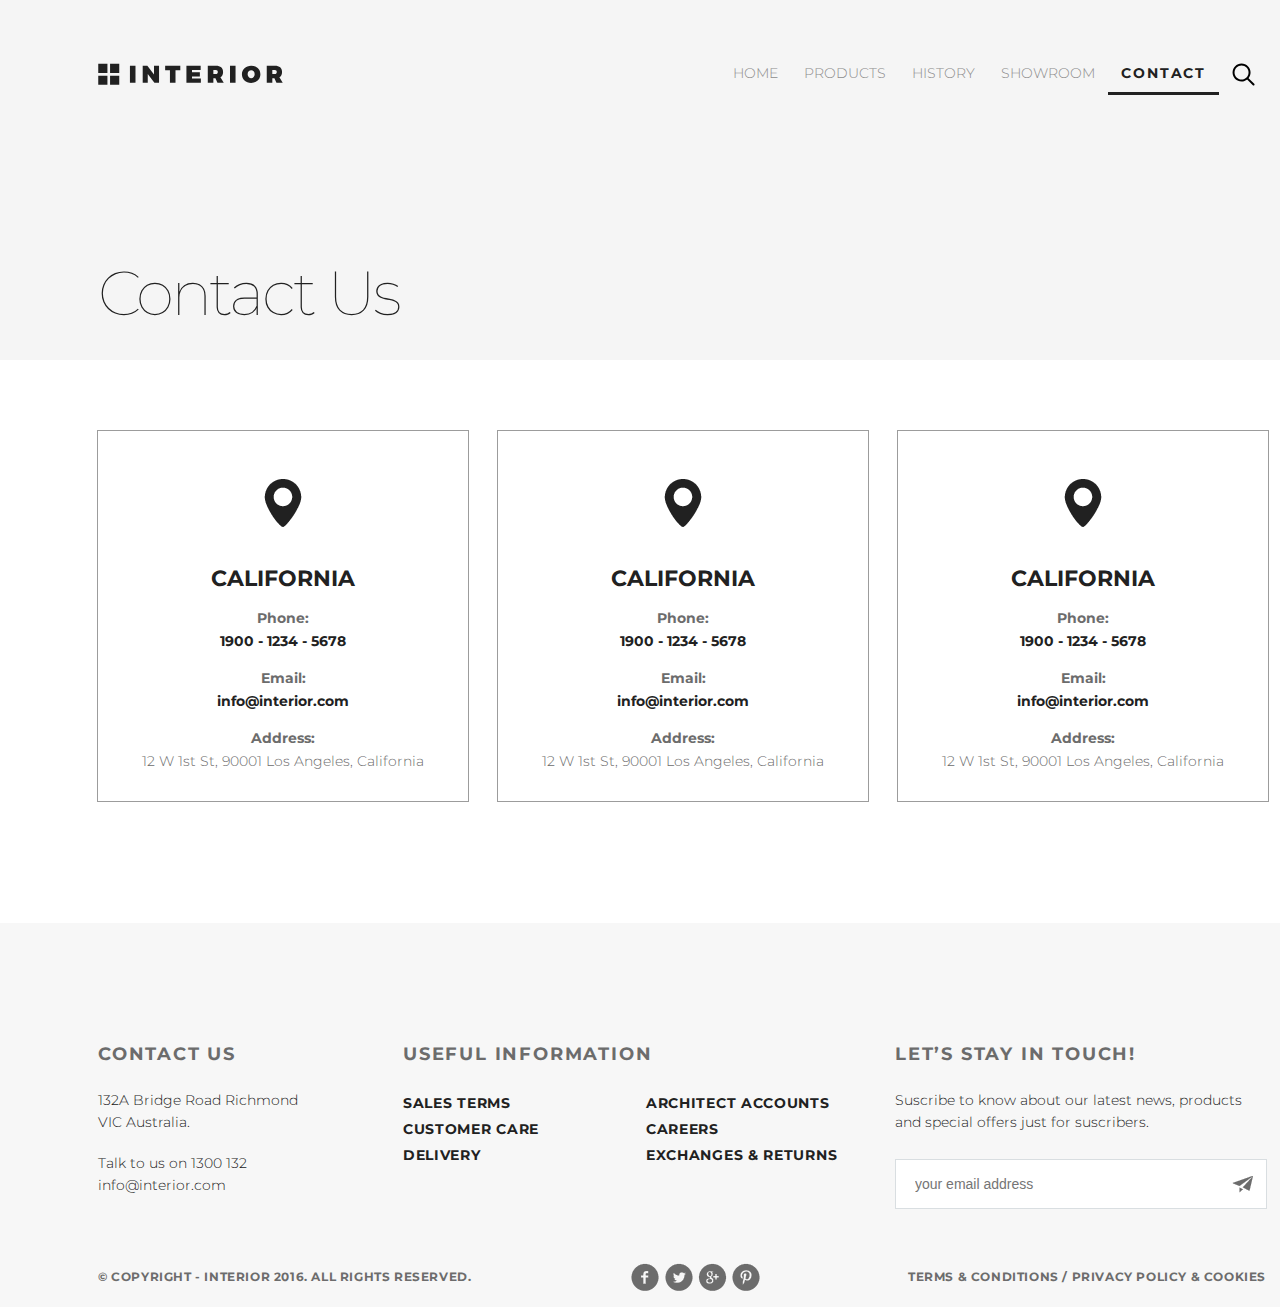
==== contacts.html @ 67fc388b "Add files via upload" ====
<!DOCTYPE html>
<html lang="en">

<head>
    <meta charset="UTF-8">
    <title>INTERIOR CONTACTS</title>
    <link type="text/css" href="https://fonts.googleapis.com/css?family=Montserrat:100,300,400,700&display=swap" rel="stylesheet">
    <link rel="stylesheet" type="text/css" href="style.css"> </head>

<body>
    <div class="container">
        <div class="pack-top padding-site">
            <div class="header-pack-top clearfix">
                <a href="index.html"><img src="img/logo.svg" alt="logo"></a>
                <ul class="menu clearfix">
                    <li class="menu-list"><a href="index.html" class="menu-link">HOME</a></li>
                    <li class="menu-list"><a href="products.html" class="menu-link">PRODUCTS</a></li>
                    <li class="menu-list"><a href="#" class="menu-link">HISTORY</a></li>
                    <li class="menu-list"><a href="hotdealsproduct.html" class="menu-link">SHOWROOM</a></li>
                    <li class="menu-list"><a href="#" class="menu-link menu-link-active">CONTACT</a></li>
                    <li class="menu-list">
                        <a href="#" class="menu-link"><img src="img/search.svg" alt="search"></a>
                    </li>
                </ul>
            </div>
            <p class="pack-top-name">Contact Us</p>
        </div>
        <div class="content-contacts padding-site">
            <div class="locatins">
                <a href="#" class="location-link">
                    <div class="location-pack1"> <img class="loc" src="img/loc.png" alt="loc">
                        <p class="location-pack-text1">California</p>
                        <p class="location-pack-text2">Phone:</p>
                        <p class="location-pack-text3">1900 - 1234 - 5678</p>
                        <br>
                        <p class="location-pack-text4">Email:</p>
                        <p class="location-pack-text5">info@interior.com</p>
                        <br>
                        <p class="location-pack-text6">Address:</p>
                        <p class="location-pack-text7">12 W 1st St, 90001 Los Angeles, California</p>
                    </div>
                </a>
                <a href="#" class="location-link">
                    <div class="location-pack2"> <img class="loc" src="img/loc.png" alt="loc">
                        <p class="location-pack-text1">California</p>
                        <p class="location-pack-text2">Phone:</p>
                        <p class="location-pack-text3">1900 - 1234 - 5678</p>
                        <br>
                        <p class="location-pack-text4">Email:</p>
                        <p class="location-pack-text5">info@interior.com</p>
                        <br>
                        <p class="location-pack-text6">Address:</p>
                        <p class="location-pack-text7">12 W 1st St, 90001 Los Angeles, California</p>
                    </div>
                </a>
                <a href="#" class="location-link">
                    <div class="location-pack3"> <img class="loc" src="img/loc.png" alt="loc">
                        <p class="location-pack-text1">California</p>
                        <p class="location-pack-text2">Phone:</p>
                        <p class="location-pack-text3">1900 - 1234 - 5678</p>
                        <br>
                        <p class="location-pack-text4">Email:</p>
                        <p class="location-pack-text5">info@interior.com</p>
                        <br>
                        <p class="location-pack-text6">Address:</p>
                        <p class="location-pack-text7">12 W 1st St, 90001 Los Angeles, California</p>
                    </div>
                </a>
            </div>
        </div>
        <div class="footer-contacts padding-site">
            <div class="footer-content clearfix">
                <div class="footer-pack1">
                    <p class="footer-pack1-text">Contact Us</p>
                    <ul class="footer-menu1">
                        <li class="footer-menu-list1">132A Bridge Road Richmond VIC Australia.</li>
                        <br>
                        <li class="footer-menu-list1">Talk to us on 1300 132 info@interior.com</li>
                    </ul>
                </div>
                <div class="footer-pack2">
                    <p class="footer-pack2-text clearfix">Useful Information</p>
                    <ul class="footer-menu2 clearfix">
                        <li class="footer-menu-list2">Sales terms</li>
                        <li class="footer-menu-list2">Customer care</li>
                        <li class="footer-menu-list2">Delivery</li>
                    </ul>
                    <ul class="footer-menu3 clearfix">
                        <li class="footer-menu-list3">Architect accounts</li>
                        <li class="footer-menu-list3">Careers</li>
                        <li class="footer-menu-list3">Exchanges & returns</li>
                    </ul>
                </div>
                <div class="footer-pack3">
                    <p class="footer-pack3-text1">Let’s Stay in Touch!</p>
                    <p class="footer-pack3-text2">Suscribe to know about our latest news, products and special offers just for suscribers.</p>
                    <form method="post" class="footer-email" action="#">
                        <input class="email" type="email" placeholder="your email address">
                        <button class="button-email" type="submit"><img src="img/send.png" alt="send"></button>
                    </form>
                </div>
            </div>
            <div class="footer-bottom clearfix">
                <div class="footer-bottom-pack1">
                    <p class="copy">&copy; Copyright - INTERIOR 2016. All Rights Reserved.</p>
                </div>
                <div class="footer-bottom-pack2"><img class="social-links" src="img/social-links.png" alt="social"></div>
                <div class="footer-bottom-pack3">
                    <p class="terms">Terms & Conditions / Privacy policy & Cookies</p>
                </div>
            </div>
        </div>
    </div>
</body>

</html>
---- style.css ----
* {
    margin: 0;
    padding: 0;
}

.clearfix:after {
    content: "";
    display: table;
    clear: both;
}

.padding-site {
    padding-left: 98px;
    padding-right: 98px;
}

.container {
    width: 1366px;
    margin: 0 auto;
    font-family: 'Montserrat', sans-serif;
    box-shadow: 0 1px 1px 1px rgba(33, 33, 33, 0.35);
}

.slider {
    height: 800px;
    background-image: url(img/slider-img.jpg);
    position: relative;
}

.header {
    padding-top: 63px;
}

.menu {
    float: right;
}

.menu-list {
    list-style-type: none;
    float: left;
}

.menu-link {
    color: #8c8c8c;
    font-size: 14px;
    font-weight: 300;
    text-transform: uppercase;
    text-decoration: none;
    padding: 10px 13px;
}

.menu-link:hover {
    color: #212121;
}

.menu-link-active {
    color: #212121;
    font-weight: 700;
    letter-spacing: 1.4px;
    border-bottom: 3px solid #212121
}

.slider-text {
    margin-top: 283px;
}

.slider-trending {
    color: #43a047;
    font-size: 18px;
    font-weight: 700;
    text-transform: uppercase;
}

.slider-h2 {
    color: #212121;
    font-size: 62px;
    font-weight: 100;
    text-transform: uppercase;
    letter-spacing: -3px;
}

.slider-content {
    color: #6c6c6c;
    font-size: 14px;
    font-weight: 300;
    width: 410px;
    margin-top: 20px;
    margin-bottom: 30px;
    line-height: 24px;
}

.button {
    color: #212121;
    font-size: 18px;
    font-weight: 700;
    text-transform: uppercase;
    box-shadow: 0 2px 5px 1px rgba(33, 33, 33, 0.35);
    border-radius: 23px;
    background-color: #ffffff;
    width: 212px;
    height: 45px;
    text-align: center;
    line-height: 45px;
    display: inline-block;
    text-decoration: none;
    letter-spacing: 3.6px;
}

.button:hover {
    background-color: gainsboro;
}

.pagination {
    position: absolute;
    width: 1170px;
    bottom: 19px;
    text-align: center;
}

.circle {
    width: 30px;
    height: 30px;
    display: inline-block;
    background-color: #c7c7c7;
    border-radius: 50%;
    margin: 5px;
}

.circle-active {
    width: 40px;
    height: 40px;
    background-color: #212121;
    margin-bottom: 0;
}

.circle:hover {
    background-color: #212121;
}

.featured-product {
    height: 609px;
}

.menu2 {
    float: left;
    margin-top: 120px;
}

.menu2-list {
    list-style-type: none;
    float: left;
}

.menu2-link {
    color: #6c6c6c;
    font-size: 34px;
    font-weight: 700;
    text-decoration: none;
    padding: 15px 9px;
}

.menu2-link:hover {
    color: #212121;
}

.menu2-link-active {
    color: #212121;
    font-weight: 700;
    border-bottom: 3px solid #212121
}

.explore-all-featured {
    color: #212121;
    font-size: 18px;
    font-weight: 700;
    text-transform: uppercase;
    letter-spacing: 3.6px;
    text-decoration: none;
    float: right;
    margin-top: 138px;
}

.explore-all-featured:hover:after {
    content: " >";
    color: #212121;
}

.featured-content {
    margin-top: 72px;
}

.featured-circle {
    width: 48px;
    height: 48px;
    box-shadow: 0 2px 5px 1px rgba(33, 33, 33, 0.35);
    border-radius: 50%;
    background-color: #ffffff;
    text-align: center;
    line-height: 58px;
    margin-left: 111px;
    margin-top: 62px;
}

.featured-product-text1 {
    color: #212121;
    font-size: 22px;
    font-weight: 700;
    text-align: center;
    margin-top: 19px;
}

.featured-product-text2 {
    color: #6c6c6c;
    font-size: 14px;
    font-weight: 300;
    text-align: center;
    line-height: 21.91px;
    margin-top: 23px;
}

.featured-product1 {
    width: 270px;
    height: 270px;
    float: left;
    position: relative;
}

.featured-product2 {
    width: 270px;
    height: 270px;
    float: left;
    margin-left: 30px;
    position: relative;
}

.featured-product3 {
    width: 270px;
    height: 270px;
    float: left;
    margin-left: 30px;
    position: relative;
}

.featured-product4 {
    width: 270px;
    height: 270px;
    float: left;
    margin-left: 30px;
    position: relative;
}

.featured-product-fon1 {
    width: 270px;
    height: 270px;
    position: absolute;
    left: 0;
    right: 0;
    bottom: 0;
    top: 0;
    display: none;
    background: rgba(255, 255, 255, 0.9);
}

.featured-product-fon2 {
    width: 270px;
    height: 270px;
    position: absolute;
    left: 0;
    right: 0;
    bottom: 0;
    top: 0;
    display: none;
    background: rgba(255, 255, 255, 0.9);
}

.featured-product-fon3 {
    width: 270px;
    height: 270px;
    position: absolute;
    left: 0;
    right: 0;
    bottom: 0;
    top: 0;
    display: none;
    background: rgba(255, 255, 255, 0.9);
}

.featured-product-fon4 {
    width: 270px;
    height: 270px;
    position: absolute;
    left: 0;
    right: 0;
    bottom: 0;
    top: 0;
    display: none;
    background: rgba(255, 255, 255, 0.9);
}

.featured-product1:hover .featured-product-fon1 {
    display: block;
}

.featured-product2:hover .featured-product-fon2 {
    display: block;
}

.featured-product3:hover .featured-product-fon3 {
    display: block;
}

.featured-product4:hover .featured-product-fon4 {
    display: block;
}

.promo-product {
    height: 683px;
}

.promo-content1 {
    height: 683px;
    width: 683px;
    background-image: url(img/promo-1.jpg);
    float: left;
}

.promo-text {
    margin-left: 52px;
}

.promo-text1 {
    color: #1e88e5;
    font-size: 18px;
    font-weight: 700;
    text-transform: uppercase;
    letter-spacing: 1.8px;
    margin-top: 228px;
}

.promo-text2 {
    color: #212121;
    font-size: 36px;
    font-weight: 700;
    margin-top: 18px;
    letter-spacing: 0px;
}

.promo-text3 {
    color: #6c6c6c;
    font-size: 14px;
    font-weight: 300;
    line-height: 24.04px;
    margin-top: 24px;
    margin-bottom: 34px;
}

.promo-content2 {
    height: 683px;
    width: 683px;
    background-image: url(img/promo-2.jpg);
    float: right;
}

.trending-product {
    height: 1108px;
}

.trending-name {
    color: #212121;
    font-size: 36px;
    font-weight: 700;
    margin-top: 120px;
    float: left;
}

.explore-all-trending {
    color: #212121;
    font-size: 18px;
    font-weight: 700;
    text-transform: uppercase;
    letter-spacing: 3.6px;
    text-decoration: none;
    float: right;
    margin-top: 138px;
}

.explore-all-trending:hover:after {
    content: " >";
    color: #212121;
}

.content-trending {
    width: 1170px;
    height: 770px;
    margin-top: 65px;
}

.trending-product-img1 {
    width: 370px;
    height: 370px;
    float: left;
}

.trending-product-img1:hover {
    box-shadow: 0 1px 1px 1px rgba(33, 33, 33, 0.35);
}

.trending-product-img2 {
    width: 370px;
    height: 370px;
    margin-left: 30px;
    float: left;
}

.trending-product-img2:hover {
    box-shadow: 0 1px 1px 1px rgba(33, 33, 33, 0.35);
}

.trending-product-img3 {
    width: 370px;
    height: 370px;
    margin-left: 30px;
    float: left;
}

.trending-product-img3:hover {
    box-shadow: 0 1px 1px 1px rgba(33, 33, 33, 0.35);
}

.trending-product-img4 {
    width: 370px;
    height: 370px;
    margin-top: 30px;
    float: left;
}

.trending-product-img4:hover {
    box-shadow: 0 1px 1px 1px rgba(33, 33, 33, 0.35);
}

.trending-product-img5 {
    width: 370px;
    height: 370px;
    margin-left: 30px;
    margin-top: 30px;
    float: left;
}

.trending-product-img5:hover {
    box-shadow: 0 1px 1px 1px rgba(33, 33, 33, 0.35);
}

.trending-product-img6 {
    width: 370px;
    height: 370px;
    margin-left: 30px;
    margin-top: 30px;
    float: left;
}

.trending-product-img6:hover {
    box-shadow: 0 1px 1px 1px rgba(33, 33, 33, 0.35);
}

.hot-deals {
    height: 800px;
    background-image: url(img/hot-deals.jpg);
    position: relative;
}

.pagination2 {
    position: absolute;
    width: 1170px;
    bottom: 19px;
    text-align: center;
}

.hot-deal-name {
    color: #e53935;
    font-size: 18px;
    font-weight: 700;
    text-transform: uppercase;
    letter-spacing: 1.8px;
    padding-top: 287px;
}

.hot-h2 {
    color: #212121;
    font-size: 62px;
    font-weight: 100;
    text-transform: uppercase;
    letter-spacing: -3px;
    margin-top: 22px;
}

.hot-text {
    color: #6c6c6c;
    font-size: 14px;
    font-weight: 300;
    line-height: 24px;
    margin-top: 34px;
    margin-bottom: 32px;
    width: 410px;
}

.exclusive-product {
    height: 810px;
}

.exclusive-concent {
    width: 1170px;
    height: 570px;
    padding-top: 120px;
    margin: 0 auto;
}

.exlusive-product1 {
    width: 570px;
    height: 570px;
    background-image: url(img/exclus1.jpg);
    float: left;
}

.exclusive-text {
    padding-top: 186px;
    margin-left: 30px;
}

.exclusive-text1 {
    color: #1e88e5;
    font-size: 18px;
    font-weight: 700;
    text-transform: uppercase;
    letter-spacing: 1.8px;
}

.exclusive-text2 {
    color: #212121;
    font-size: 36px;
    font-weight: 700;
    letter-spacing: 0px;
    margin-top: 18px;
}

.exclusive-text3 {
    color: #6c6c6c;
    font-size: 14px;
    font-weight: 300;
    line-height: 24.04px;
    margin-top: 24px;
    margin-bottom: 34px;
    width: 340px;
}

.exlusive-product2 {
    width: 270px;
    height: 270px;
    margin-left: 30px;
    float: left
}

.exlusive-product2:hover {
    box-shadow: 0 1px 1px 1px rgba(33, 33, 33, 0.35);
}

.exlusive-product3 {
    width: 270px;
    height: 270px;
    margin-left: 30px;
    float: left
}

.exlusive-product3:hover {
    box-shadow: 0 1px 1px 1px rgba(33, 33, 33, 0.35);
}

.exlusive-product4 {
    width: 270px;
    height: 270px;
    margin-left: 30px;
    margin-top: 30px;
    float: left
}

.exlusive-product4:hover {
    box-shadow: 0 1px 1px 1px rgba(33, 33, 33, 0.35);
}

.exlusive-product5 {
    width: 270px;
    height: 270px;
    margin-left: 30px;
    margin-top: 30px;
    float: left
}

.exlusive-product5:hover {
    box-shadow: 0 1px 1px 1px rgba(33, 33, 33, 0.35);
}

.mobile-app {
    height: 516px;
    background-image: url(img/mobile-back.jpg);
}

.mobile-app-text1 {
    color: #6c6c6c;
    font-size: 18px;
    font-weight: 700;
    text-transform: uppercase;
    letter-spacing: 1.8px;
    padding-top: 125px;
}

.mobile-app-text2 {
    color: #212121;
    font-size: 62px;
    font-weight: 100;
    text-transform: uppercase;
    letter-spacing: -3px;
    width: 500px;
    margin-top: 22px;
}

.mobile-app-text3 {
    color: #6c6c6c;
    font-size: 22px;
    font-weight: 300;
    line-height: 24px;
    letter-spacing: 0px;
    margin-top: 26px;
    margin-bottom: 33px;
}

.app-store {
    width: 135px;
    height: 40px;
    float: left;
    margin-right: 10px;
}

.app-store:hover {
    box-shadow: 0 3px 3px 3px rgba(33, 33, 33, 0.35);
}

.google-play {
    width: 135px;
    height: 40px;
    float: left;
}

.google-play:hover {
    box-shadow: 0 3px 3px 3px rgba(33, 33, 33, 0.35);
}

.footer {
    height: 384px;
    background-color: #f7f7f7;
}

.footer-content {
    width: 1170px;
    height: 150px;
    padding-top: 120px;
}

.footer-pack1 {
    width: 225px;
    float: left;
}

.footer-pack1-text {
    color: #6c6c6c;
    font-size: 18px;
    font-weight: 700;
    text-transform: uppercase;
    letter-spacing: 1.8px;
    margin-bottom: 24px;
}

.footer-menu-list1 {
    list-style-type: none;
    text-decoration: none;
    color: #212121;
    font-size: 14px;
    font-weight: 300;
    line-height: 22px;
}

.footer-pack2 {
    float: left;
    margin-left: 80px;
}

.footer-pack2-text {
    color: #6c6c6c;
    font-size: 18px;
    font-weight: 700;
    text-transform: uppercase;
    letter-spacing: 1.8px;
    margin-bottom: 25px;
}

.footer-menu2 {
    float: left;
    width: 140px;
    height: 62px;
    display: inline-block;
}

.footer-menu3 {
    float: left;
    width: 200px;
    height: 63px;
    display: inline-block;
    margin-left: 103px;
}

.footer-menu-list2 {
    list-style-type: none;
    text-decoration: none;
    color: #212121;
    font-size: 14px;
    font-weight: 700;
    text-transform: uppercase;
    letter-spacing: 0.7px;
    line-height: 26px;
}

.footer-menu-list3 {
    list-style-type: none;
    text-decoration: none;
    color: #212121;
    font-size: 14px;
    font-weight: 700;
    text-transform: uppercase;
    letter-spacing: 0.7px;
    line-height: 26px;
}

.footer-pack3 {
    width: 373px;
    float: right;
}

.footer-pack3-text1 {
    color: #6c6c6c;
    font-size: 18px;
    font-weight: 700;
    text-transform: uppercase;
    letter-spacing: 1.8px;
}

.footer-pack3-text2 {
    color: #212121;
    font-size: 14px;
    font-weight: 300;
    line-height: 22px;
    margin-top: 24px;
    margin-bottom: 26px;
}

.email {
    border: 1px solid #d9dee1;
    width: 351px;
    height: 48px;
    background-color: #ffffff;
    color: #6c6c6c;
    font-size: 14px;
    font-weight: 300;
    padding-left: 19px;
}

.footer-email {
    position: relative;
    outline: none;
}

.button-email {
    width: 21px;
    height: 21px;
    position: absolute;
    margin: 16px -35px;
    font-size: 20px;
    background: #fff;
    border: none;
    cursor: pointer;
}

.footer-bottom {
    height: 28px;
    padding-top: 70px;
}

.footer-bottom-pack1 {
    width: 375px;
    height: 28px;
    line-height: 28px;
    float: left;
}

.copy {
    color: #6c6c6c;
    font-size: 12px;
    font-weight: 700;
    text-transform: uppercase;
    letter-spacing: 0.6px;
}

.footer-bottom-pack2 {
    width: 129px;
    height: 28px;
    float: left;
    margin-left: 158px;
}

.footer-bottom-pack3 {
    width: 360px;
    height: 28px;
    float: right;
}

.terms {
    color: #6c6c6c;
    font-size: 12px;
    font-weight: 700;
    text-transform: uppercase;
    letter-spacing: 0.6px;
    line-height: 28px;
}

.pack-top {
    height: 360px;
    background-color: #f5f5f5;
}

.header-pack-top {
    padding-top: 63px;
}

.pack-top-name {
    margin-top: 165px;
    color: #212121;
    font-size: 62px;
    font-weight: 100;
    letter-spacing: -3px;
}

.content-contacts {
    height: 563px;
}

.locatins {
    width: 1170px;
    height: 370px;
    padding-top: 71px;
}

.location-pack1 {
    width: 370px;
    min-height: 370px;
    float: left;
    outline: 1px solid #9c9c9c;
    background-color: #ffffff;
}

.location-pack1:hover {
    outline: 1px solid #212121;
}

.location-pack2 {
    width: 370px;
    min-height: 370px;
    float: left;
    margin-left: 30px;
    outline: 1px solid #9c9c9c;
    background-color: #ffffff;
}

.location-pack2:hover {
    outline: 1px solid #212121;
}

.location-pack3 {
    width: 370px;
    min-height: 370px;
    float: left;
    margin-left: 30px;
    outline: 1px solid #9c9c9c;
    background-color: #ffffff;
}

.location-pack3:hover {
    outline: 1px solid #212121;
}

.location-link {
    text-decoration: none;
    text-align: center;
}

.loc {
    margin-top: 48px;
}

.location-pack-text1 {
    color: #212121;
    font-size: 22px;
    font-weight: 700;
    text-transform: uppercase;
    margin-top: 34px;
}

.location-pack-text2 {
    color: #6c6c6c;
    font-size: 14px;
    font-weight: 700;
    margin-top: 17px;
}

.location-pack-text3 {
    color: #212121;
    font-size: 14px;
    font-weight: 700;
    margin-top: 5px;
}

.location-pack-text4 {
    color: #6c6c6c;
    font-size: 14px;
    font-weight: 700;
}

.location-pack-text5 {
    color: #212121;
    font-size: 14px;
    font-weight: 700;
    margin-top: 5px;
}

.location-pack-text6 {
    color: #6c6c6c;
    font-size: 14px;
    font-weight: 700;
}

.location-pack-text7 {
    color: #6c6c6c;
    font-size: 14px;
    font-weight: 300;
    margin-top: 5px;
}

.footer-contacts {
    height: 384px;
    background-color: #f7f7f7;
}

.products-content {
    height: 1965px;
}

.products-content-header {
    padding-top: 71px;
}

.menu-products {
    float: left;
}

.menu-list-products {
    list-style-type: none;
    float: left;
}

.menu-link-products {
    color: #6c6c6c;
    font-size: 18px;
    font-weight: 700;
    text-transform: uppercase;
    letter-spacing: 1.8px;
    text-decoration: none;
    padding: 15px 20px;
}

.menu-link-products:hover {
    color: #212121;
}

.menu-link-active {
    color: #212121;
    font-weight: 700;
    letter-spacing: 1.8px;
    border-bottom: 3px solid #212121
}

.rep {
    margin-left: 563px;
    margin-top: 871px;
}

.header-hotdealsproduct {
    height: 119px;
}

.top-pack-hotdealsproduct {
    padding-top: 63px;
}

.menu-pack-hotdealsproduct {
    height: 70px;
    background-color: #f4f4f4;
}

.menu-products-hot {
    margin-left: 340px;
    line-height: 70px;
}

.menu-list-products {
    list-style-type: none;
    float: left;
}

.menu-link-products {
    color: #6c6c6c;
    font-size: 18px;
    font-weight: 700;
    text-transform: uppercase;
    letter-spacing: 1.8px;
    text-decoration: none;
    padding: 15px 20px;
}

.menu-link-products:hover {
    color: #212121;
}

.menu-link-active-hot {
    color: #212121;
    font-weight: 700;
    letter-spacing: 1.8px;
}

.hotdealsproduct-content {
    height: 968px;
}

.hotdealsproduct-content-pack {
    margin-top: 73px;
}

.image-hotdealsproduct-content {
    width: 570px;
    height: 570px;
    background-image: url(img/stylred.jpg);
    float: left;
}

.text-hotdealsproduct-content {
    width: 510px;
    height: 552px;
    float: left;
    margin-top: 30px;
    margin-left: 61px;
}

.text1-hotdealproduct-content {
    color: #212121;
    font-size: 36px;
    font-weight: 700;
    text-align: center;
}

.text2-hotdealproduct-content {
    color: #e53935;
    font-size: 18px;
    font-weight: 700;
    text-transform: uppercase;
    letter-spacing: 1.8px;
    text-align: center;
    margin-top: 7px;
}

.price-hotdealsproduct {
    padding-left: 140px;
    margin-top: 10px;
}

.text3-hotdealproduct-content {
    color: #212121;
    font-size: 36px;
    font-weight: 300;
    float: left;
    line-height: 3;
}

.text31-hotdealproduct-content {
    color: #212121;
    font-size: 36px;
    font-weight: 300;
    line-height: 3;
}

.textbig-hotdealproduct-content {
    color: #212121;
    font-size: 72px;
    font-weight: 300;
    float: left;
    text-align: center;
}

.text4-hotdealproduct-content {
    color: #212121;
    font-size: 16px;
    font-weight: 300;
    letter-spacing: 0.4px;
    line-height: 24px;
    margin-top: 30px;
}

.button-hotdealsproduct {
    box-shadow: 0 2px 5px 1px rgba(33, 33, 33, 0.35);
    border-radius: 35px;
    background-color: #f44336;
    color: #ffffff;
    font-size: 22px;
    font-weight: 700;
    text-transform: uppercase;
    width: 510px;
    height: 71px;
    text-align: center;
    line-height: 71px;
    display: inline-block;
    text-decoration: none;
    letter-spacing: 4.4px;
}

.button-hotdealsproduct:hover {
    background-color: firebrick;
}

.miniimage-hotdealsproduct-content {
    margin-left: 150px;
}

.miniimage-hotdealsproduct-content a {
    padding: 10px 5px;
}

.related-product {
    height: 588px;
}

.related-name {
    color: #212121;
    font-size: 36px;
    font-weight: 700;
    float: left;
}

.explore-all-related {
    color: #212121;
    font-size: 18px;
    font-weight: 700;
    text-transform: uppercase;
    letter-spacing: 3.6px;
    text-decoration: none;
    float: right;
    padding-top: 7px;
}

.explore-all-related:hover:after {
    content: " >";
    color: #212121;
}
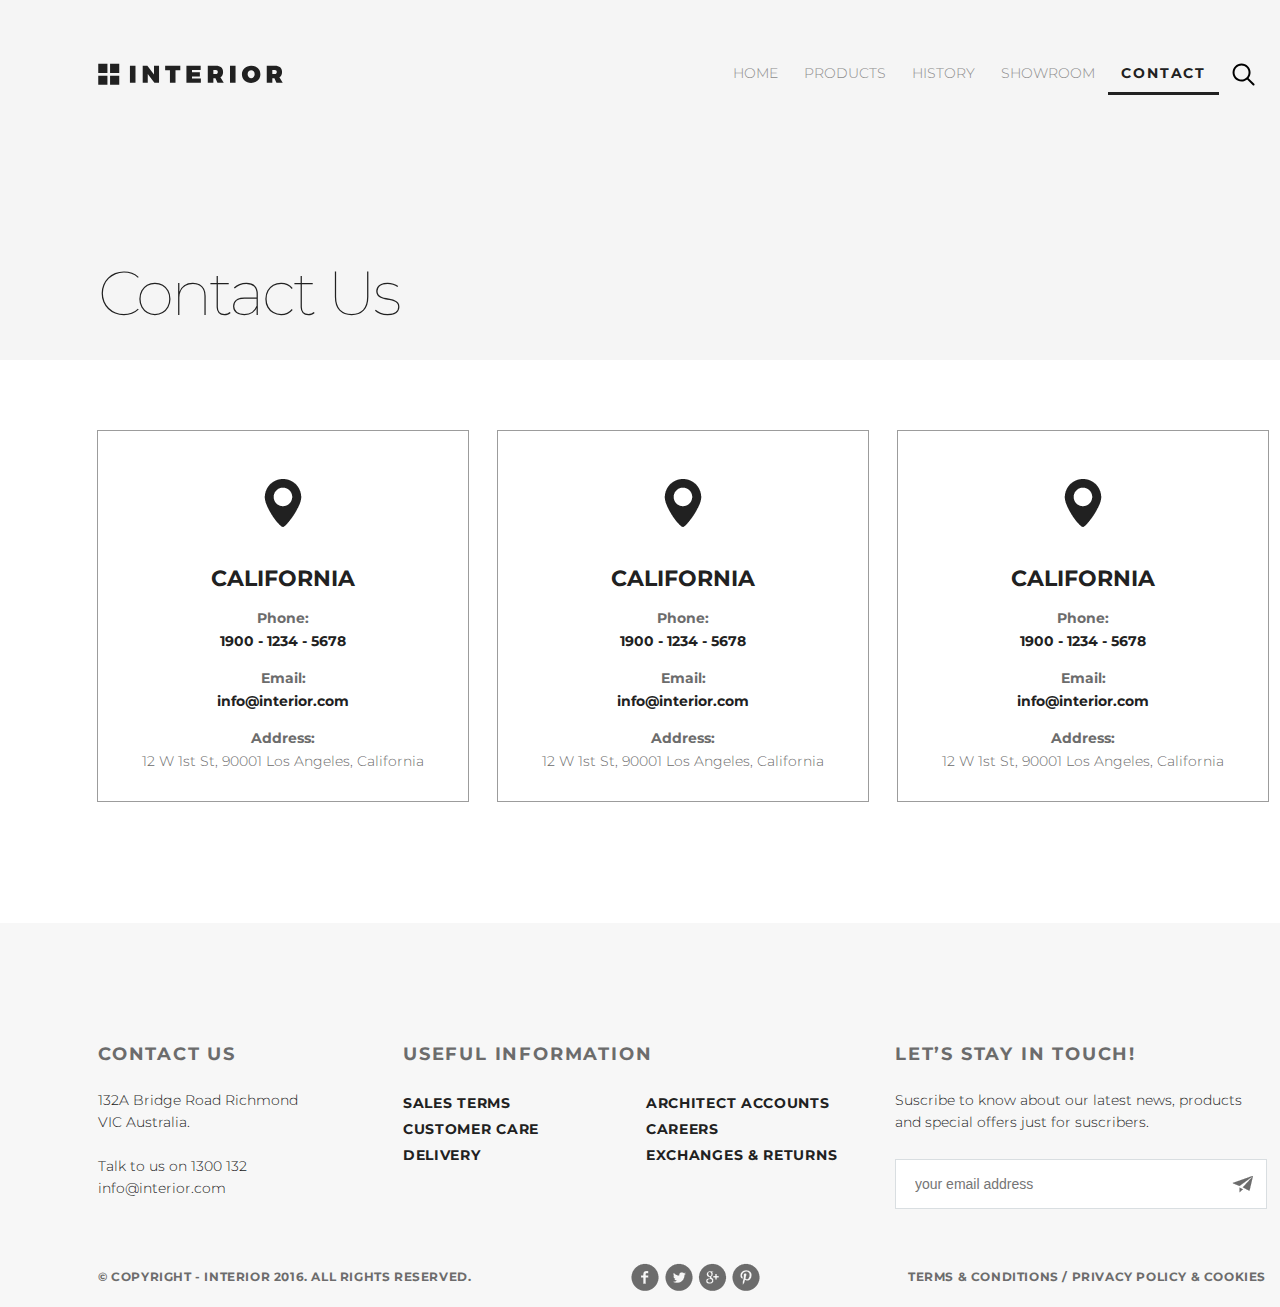
==== commit d2c9c021: "Add files via upload" ====
--- a/contacts.html
+++ b/contacts.html
@@ -74,7 +74,7 @@
                     <p class="footer-pack1-text">Contact Us</p>
                     <ul class="footer-menu1">
                         <li class="footer-menu-list1">132A Bridge Road Richmond VIC Australia.</li>
-                        <br>
+                        <li class="footer-menu-list1">&nbsp;</li>
                         <li class="footer-menu-list1">Talk to us on 1300 132 info@interior.com</li>
                     </ul>
                 </div>
